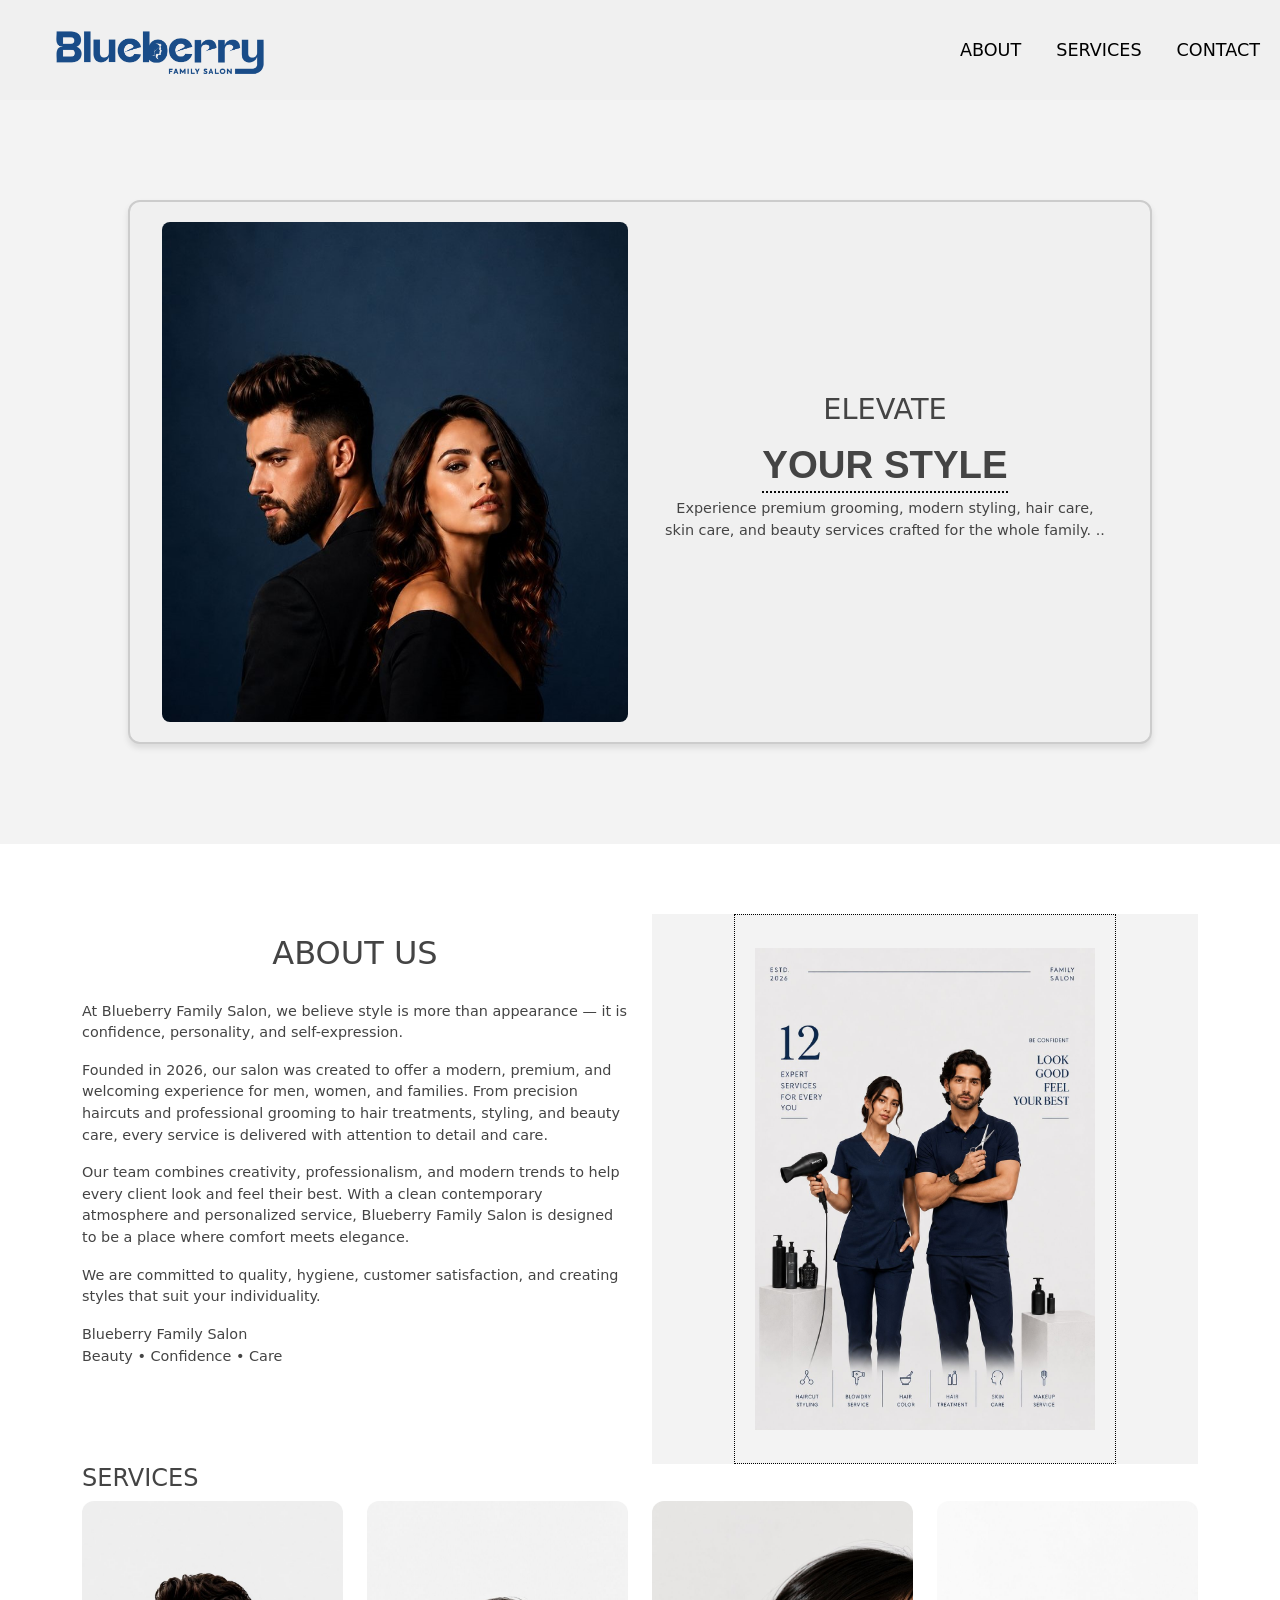
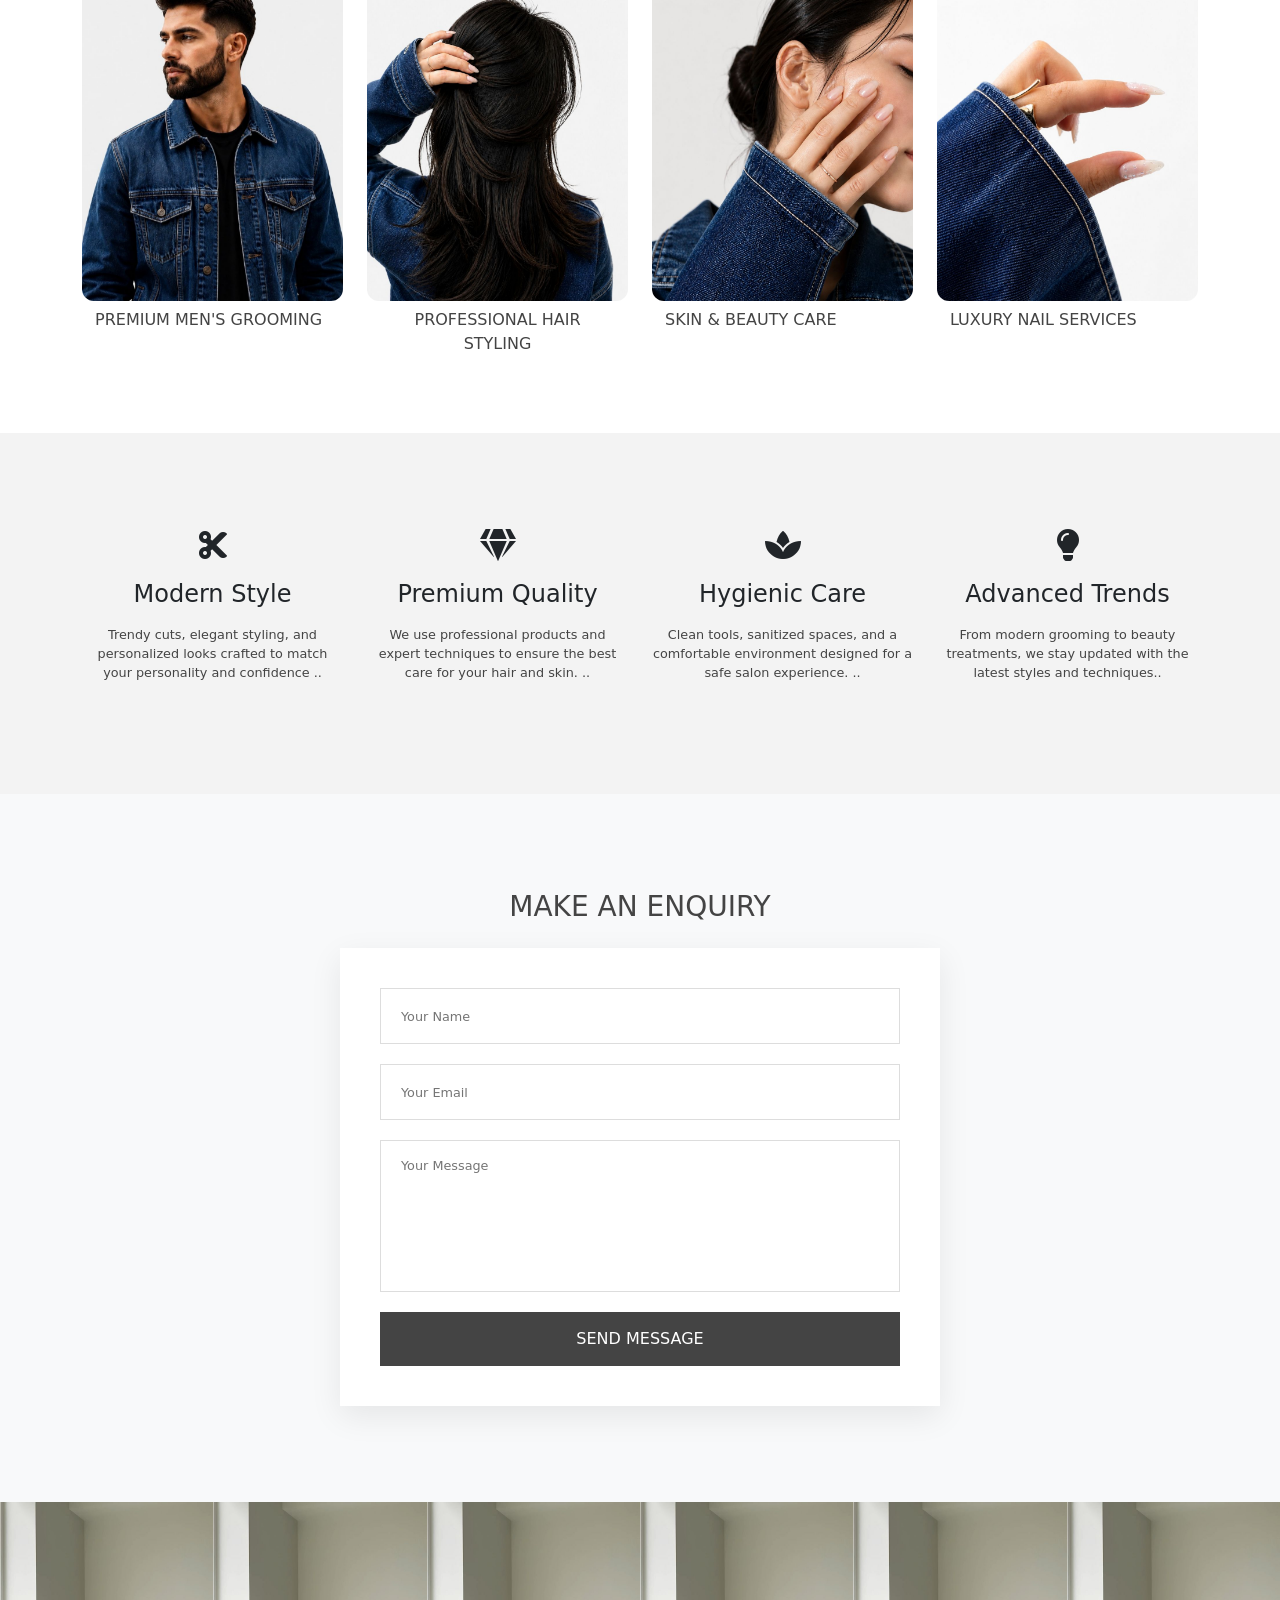
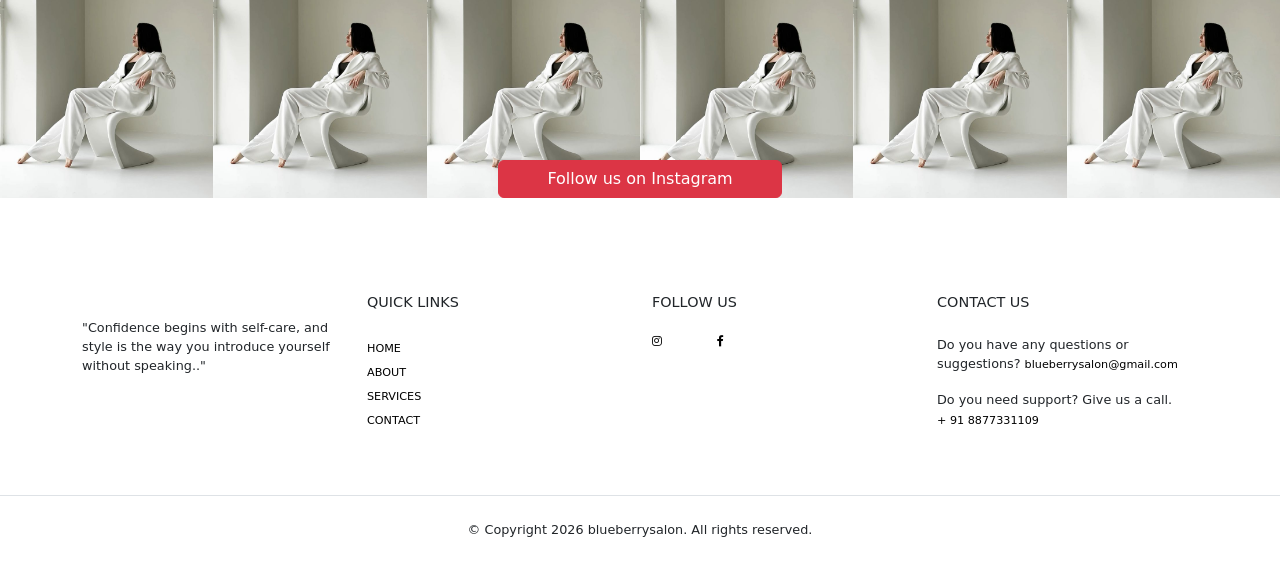
==== happy/index.html @ d49f5e02 "first commit" ====
<!DOCTYPE html>
<html lang="en">
<head>
    <meta charset="UTF-8">
    <meta name="viewport" content="width=device-width, initial-scale=1.0">
    <link rel="stylesheet" href="assets/style.css">
    <link href="https://cdn.jsdelivr.net/npm/bootstrap@5.3.0-alpha1/dist/css/bootstrap.min.css" rel="stylesheet">
    <link href="https://cdnjs.cloudflare.com/ajax/libs/font-awesome/5.15.4/css/all.min.css" rel="stylesheet">

    <link rel="preconnect" href="https://fonts.googleapis.com">
    <link rel="preconnect" href="https://fonts.gstatic.com" crossorigin>
    <link href="https://fonts.googleapis.com/css2?family=Dancing+Script:wght@400..700&display=swap" rel="stylesheet">
    <title>blueberrysalon</title>
</head>
<body>
    <div>
  <nav class="navbar py-16">

    <div class="navbar-brand">
        <img src="./images/logo.png" alt="Happy Theme Logo" class="logo">
    </div>

    <div class="navbar-links" id="navbar-links">
         <div class="close-menu" id="close-menu">
        <i class="fas fa-times"></i>
    </div>
         <a href="#about">ABOUT</a>
        <a href="#services">SERVICES</a>
        <a href="#footer">CONTACT</a>
          <div class="mobile-social">
        <a href="https://www.instagram.com/blueberrysalon" target="_blank">
            <i class="fab fa-instagram"></i>
        </a>

        <a href="https://www.facebook.com/share/1KfVQynQ6i/?mibextid=wwXIfr" target="_blank">
            <i class="fab fa-facebook-f"></i>
        </a>
    </div>
    </div>

    <div class="menu-toggle" id="mobile-menu">
        <div></div>
        <div></div>
        <div></div>
    </div>


</nav>
     
        <div class="header-section ">
            <!-- Navbar -->
   

            <div class="row collection-card py-16">
                <!-- Image Section -->
                <div class="col-md-6 d-flex ">
                    <img src="./images/bg.jpeg" class="img-fluid" alt="Collection Image" />
                </div>
                <!-- Text Section -->
                <div class="col-md-6 d-flex flex-column justify-content-center align-items-center ">
                    <h6 class="collection-text">ELEVATE </h6>
                    <h2 class="collection-text with-underline">YOUR STYLE</h2>
                    <p>Experience premium grooming, modern styling,
                      hair care, skin care, and beauty services
                      crafted for the whole family. .. </p>
                </div>
            </div>

           
            
        </div>
        

        <section class="categories pt-16 overflow-hidden">
            <div class="container">

            <div id="about" class="row">

    <!-- Image -->
    <div class="col-md-6 order-1 order-md-2">
        <div class="about-image">
            <img src="./images/about.jpeg"/>
        </div>
    </div>

    <!-- Text -->
    <div class="col-md-6 order-2 order-md-1">
        <div class="about-text">
            <h2>About US</h2>

            <p>
           At Blueberry Family Salon, we believe style is more than appearance — it is confidence, personality, and self-expression.
            </p>

            <p>
                Founded in 2026, our salon was created to offer a modern, premium, and welcoming experience for men, women, and families. From precision haircuts and professional grooming to hair treatments, styling, and beauty care, every service is delivered with attention to detail and care.

            </p>

              <p>
                Our team combines creativity, professionalism, and modern trends to help every client look and feel their best. With a clean contemporary atmosphere and personalized service, Blueberry Family Salon is designed to be a place where comfort meets elegance.
            </p>
               <p>
          We are committed to quality, hygiene, customer satisfaction, and creating styles that suit your individuality.
            </p>
               <p>
            Blueberry Family Salon
            <br/>
            Beauty • Confidence • Care            </p>
        </div>
    </div>

</div>
             
              <div id="services" class="open-up" data-aos="zoom-out">
                <div class="row populars">
                  <h2>Services</h2>
                  <div class="col-md-3">
                    <div class="cat-item image-zoom-effect">
                      <div class="image-holder">
                        <a href="index.html">
                          <img src="./images/men.jpeg" alt="categories" class="product-image img-fluid">
                        </a>
                      </div>
                      <div class="category-content">
                        <div class="product-button">
                          <a href="index.html" class="btn btn-common text-uppercase element-title"> Premium men's grooming</a>
                        </div>
                      </div>
                    </div>
                  </div>
                  <div class="col-md-3">
                    <div class="cat-item image-zoom-effect">
                      <div class="image-holder">
                        <a href="index.html">
                            <img src="./images/hair.jpeg" alt="categories" class="product-image img-fluid">
                        </a>
                      </div>
                      <div class="category-content">
                        <div class="product-button">
                          <a href="index.html" class="btn btn-common text-uppercase">Professional hair styling </a>
                        </div>
                      </div>
                    </div>
                  </div>
                  <div class="col-md-3">
                    <div class="cat-item image-zoom-effect">
                      <div class="image-holder">
                        <a href="index.html">
                            <img src="./images/face.jpeg" alt="categories" class="product-image img-fluid">
                        </a>
                      </div>
                      <div class="category-content">
                        <div class="product-button">
                          <a href="index.html" class="btn btn-common text-uppercase">Skin & Beauty care</a>
                        </div>
                      </div>
                    </div>
                  </div>
                  <div class="col-md-3">
                    <div class="cat-item image-zoom-effect">
                      <div class="image-holder">
                        <a href="index.html">
                            <img src="./images/nail.jpeg" alt="categories" class="product-image img-fluid">
                        </a>
                      </div>
                      <div class="category-content">
                        <div class="product-button">
                          <a href="index.html" class="btn btn-common text-uppercase">Luxury nail services</a>
                        </div>
                      </div>
                    </div>
                  </div>
                </div>
              </div>
            </div>
          </section>
     
        <section class="features py-5">
            <div class="container">
              <div class="row">
                <div class="col-md-3 text-center" data-aos="fade-in" data-aos-delay="0">
                  <div class="py-5">
                      <i class="fas fa-cut fa-2x"></i>
                    <h4 class="element-title text-capitalize my-3">Modern style</h4>
                    <p>Trendy cuts, elegant styling, and personalized looks crafted to match your personality and confidence .. </p>
                   </p>
                  </div>
                </div>
                <div class="col-md-3 text-center" data-aos="fade-in" data-aos-delay="300">
                  <div class="py-5">
                    <i class="fas fa-gem fa-2x"></i>
                    <h4 class="element-title text-capitalize my-3">Premium Quality</h4>
                    <p>We use professional products and expert techniques to ensure the best care for your hair and skin. .. </p>
                  </div>
                </div>
                <div class="col-md-3 text-center" data-aos="fade-in" data-aos-delay="600">
                  <div class="py-5">
                    <i class="fas fa-spa fa-2x"></i>
                    <h4 class="element-title text-capitalize my-3" >Hygienic Care</h4>
                    <p>Clean tools, sanitized spaces, and a comfortable environment designed for a safe salon experience. .. </p>
                  </div>
                </div>
                <div class="col-md-3 text-center" data-aos="fade-in" data-aos-delay="900">
                  <div class="py-5">
                    <i class="fas fa-lightbulb fa-2x"></i>
                    <h4 class="element-title text-capitalize my-3">Advanced Trends</h4>
                    <p>From modern grooming to beauty treatments, we stay updated with the latest styles and techniques.. </p>
                  </div>
                </div>
              </div>
            </div>
          </section>
<section class="newsletter bg-light" style="background:  no-repeat;">
  <div class="container">
    <div class="row justify-content-center">
      <div class="col-md-8 py-5 my-5">

        <div class="subscribe-header text-center pb-3">
          <h3 class="section-title text-uppercase">Make an Enquiry</h3>
        </div>

<form action="https://formsubmit.co/blueberrysalon84@gmail.com" method="POST" class="enquiry-form">

    <!-- <h2>Make an Enquiry</h2> -->

    <input type="text" name="name" placeholder="Your Name" required>

    <input type="email" name="email" placeholder="Your Email" required>

    <textarea name="message" placeholder="Your Message" rows="5"></textarea>

    <button type="submit">Send Message</button>

</form>

      </div>
    </div>
  </div>
</section>

  <section class="instagram position-relative">
    <div class="d-flex justify-content-center w-100 position-absolute bottom-0 z-1">
      <a href="https://www.instagram.com/blueberrysalon?igsh=eDUyNmQ1MWh6NHI2&utm_source=qr" class="btn btn-danger px-5">Follow us on Instagram</a>
    </div>
    <div class="row g-0">
      <div class="col-6 col-sm-4 col-md-2">
        <div class="insta-item">
          <a  target="_blank">
            <img src="./images/bg1.jpeg" alt="instagram" class="insta-image img-fluid">
          </a>
        </div>
      </div>
      <div class="col-6 col-sm-4 col-md-2">
        <div class="insta-item">
          <a  target="_blank">
            <img src="./images/bg1.jpeg" alt="instagram" class="insta-image img-fluid">
          </a>
        </div>
      </div>
      <div class="col-6 col-sm-4 col-md-2">
        <div class="insta-item">
          <a  target="_blank">
            <img src="./images/bg1.jpeg" alt="instagram" class="insta-image img-fluid">
          </a>
        </div>
      </div>
      <div class="col-6 col-sm-4 col-md-2">
        <div class="insta-item">
          <a  target="_blank">
            <img src="./images/bg1.jpeg" alt="instagram" class="insta-image img-fluid">
          </a>
        </div>
      </div>
      <div class="col-6 col-sm-4 col-md-2">
        <div class="insta-item">
          <a  target="_blank">
            <img src="./images/bg1.jpeg" alt="instagram" class="insta-image img-fluid">
          </a>
        </div>
      </div>
      <div class="col-6 col-sm-4 col-md-2">
        <div class="insta-item">
          <a  target="_blank">
            <img src="./images/bg1.jpeg" alt="instagram" class="insta-image img-fluid">
          </a>
        </div>
      </div>
    </div>
  </section>

  <footer id="footer" class="mt-5">
    <div class="container">
      <div class="row d-flex flex-wrap justify-content-between py-5">
        <div class="col-md-3 col-sm-6">
          <div class="footer-menu footer-menu-001">
            <div class="footer-intro mb-4">
              <!-- <a href="index.html" class="foot-logo">
                <img src="images/logo-1.png" alt="logo">
              </a> -->
            </div>
            <p>"Confidence begins with self-care, and style is the way you introduce yourself without speaking.."</p>
            <div class="social-links">
              <ul class="list-unstyled d-flex flex-wrap gap-3">
                <li>
                  <a href="#" class="text-secondary">
                    <svg width="24" height="24" viewBox="0 0 24 24">
                      <use xlink:href="#facebook"></use>
                    </svg>
                  </a>
                </li>
              
                
               
                <li>
                  <a href="#" class="text-secondary">
                    <svg width="24" height="24" viewBox="0 0 24 24">
                      <use xlink:href="#instagram"></use>
                    </svg>
                  </a>
                </li>
              </ul>
            </div>
          </div>
        </div>
        <div class="col-md-3 col-sm-6">
          <div class="footer-menu footer-menu-002">
            <h5 class="widget-title text-uppercase mb-4">Quick Links</h5>
            <ul class="menu-list list-unstyled text-uppercase border-animation-left fs-6">
              <li class="menu-item">
                <a href="index.html" class="item-anchor">Home</a>
              </li>
              <li class="menu-item">
                <a href="index.html" class="item-anchor">About</a>
              </li>
              <li class="menu-item">
                <a href="blog.html" class="item-anchor">Services</a>
              </li>
              
              <li class="menu-item">
                <a href="#" class="item-anchor">Contact</a>
              </li>
            </ul>
          </div>
        </div>
       <div class="col-md-3 col-sm-6">
    <div class="footer-menu footer-menu-003">

        <h5 class="widget-title text-uppercase mb-4">Follow Us</h5>

        <div class="social-icons">

            <a href="https://www.instagram.com/blueberrysalon?igsh=eDUyNmQ1MWh6NHI2&utm_source=qr" class="social-icon">
                <i class="fab fa-instagram"></i>
            </a>

            <a href="https://www.facebook.com/share/1KfVQynQ6i/?mibextid=wwXIfr" class="social-icon">
                <i class="fab fa-facebook-f"></i>
            </a>

        </div>

    </div>
</div>
        <div class="col-md-3 col-sm-6">
          <div class="footer-menu footer-menu-004 border-animation-left">
            <h5 class="widget-title text-uppercase mb-4">Contact Us</h5>
            <p>Do you have any questions or suggestions? <a href="mailto:contact@yourcompany.com"
                class="item-anchor">blueberrysalon@gmail.com</a></p>
            <p>Do you need support? Give us a call. <a href="tel:+43 720 11 52 78" class="item-anchor"> <br/>+ 91 8877331109
                </a>
            </p>
          </div>
        </div>
      </div>
    </div>
   <div class="border-top py-4 text-center">
    <div class="container">
        <p class="mb-0">
            © Copyright 2026 blueberrysalon. All rights reserved.
        </p>
    </div>
</div>
  </footer>
        
        
    </div>
	<script src="assets/script.js"></script>
  


</body>
</html>
---- happy/assets/style.css ----
body {
    margin: 0;
    font-family: Arial, sans-serif;
}
.py-16{
    padding-left: 20px !important;
    padding-right: 20px !important;
}

.pt-16{
    padding: 50px;
}
/* Small screens */
@media (max-width: 768px) {
    .pt-16 {
        padding: 25px;
    }
}

html {
    scroll-behavior: smooth;
}
section {
    scroll-margin-top: 100px; /* adjust based on navbar height */
}
.section-title{
  color: #444;
}

.header-section {
    width: 100%;
    height:auto !important;
    background: #f3f3f3;
    overflow: hidden;
    color: black;
    display: flex !important;
    padding-bottom: 100px;
    padding-top: 100px;
    flex-direction: column ;
    align-items: center;
    text-align: center;
    display: flex !important; /* Use Flexbox for centering */
    justify-content: center !important; /* Centers the child horizontally */
    align-items: center !important;

}



.navbar {
    display: flex;
    justify-content: space-between;
    align-items: center;
    background-color: #f0f0f0;
    position: fixed;
    width: 100%;
    top: 0;
    left: 0;
    z-index: 1000;
    padding: 12px 20px;
    box-sizing: border-box;
}

.navbar-brand {
    display: flex;
    align-items: center;
    flex: 1;
}

.logo {
    width: 280px;
    max-width: 100%;
    height: auto;
    object-fit: contain;
    background: transparent !important;
    mix-blend-mode: multiply;
}

/* Toggle */
.menu-toggle {
    display: none; /* hidden on desktop */
    flex-direction: column;
    justify-content: center;
    align-items: center;
    cursor: pointer;
    margin-left: auto;
}



.menu-toggle div {
    width: 24px;
    height: 2px;
    background-color: black;
    margin: 4px 0;
    transition: 0.3s;
}

/* Mobile */
@media (max-width: 768px) {

    .navbar {
        padding: 10px 15px;
    }

    .logo {
        width: 340px;
    }

    .menu-toggle div {
        width: 22px;
    }
 
}

/* Extra small screens */
@media (max-width: 480px) {

    .logo {
        width: 250px;
    }

    .navbar {
        padding: 8px 12px;
    }
      .collection-card img{
        height: 75% !important;
    }
}

.navbar-links {
    display: flex;
    align-items: center;
    gap: 35px;
}

.navbar-links a {
    text-decoration: none;
    color: black;
    font-size: 1.1rem;
    font-weight: 500;
    transition: color 0.3s ease;
}

.navbar-links a:hover {
    color: #1C528F;
}



.menu-toggle div {
    width: 24px;
    height: 2px;
    background-color: black;
    margin: 4px 0;
}
.navbar-links.active {
    background: white !important;
}


.navbar-links {
    transition: all 0.3s ease;
}

@media (max-width: 768px) {

    .menu-toggle {
        display: flex; 
    }

     .menu-toggle {
        display: flex;
        z-index: 1001;
    }

    .navbar-links {
        position: fixed;
        top: 0;
        left: 0;
        width: 100%;
        height: 100vh;

        background: rgba(0,0,0,0.95);

        display: flex;
        flex-direction: column;
        justify-content: center;
        align-items: center;
        gap: 30px;

        transform: translateY(-100%);
        opacity: 0;
        visibility: hidden;

        transition: all 0.4s ease;
        z-index: 1001;
    }

    .navbar-links.active {
        transform: translateY(0);
        opacity: 1;
        visibility: visible;
    }

    .navbar-links a {
        color: #1C528F;
        font-size: 1rem;
      font-weight: bolder !important;

    }
      .collection-card{
        width: 95% !important;
    }


     .navbar-links.active .mobile-social {
        display: flex;
        gap: 25px;
        margin-top: 20px;
    }

    .mobile-social a {
        color: black;
        font-size: 1rem;
    }
}
   

/* Hide on desktop */
.close-menu {
    display: none;
}

/* Mobile */
@media (max-width: 768px) {

    .close-menu {
        display: block;
        position: absolute;
        top: 20px;
        right: 25px;
        font-size: 1.5rem;
        color: black;
        cursor: pointer;
        z-index: 2002;
    }

    .close-menu:hover {
        color: #1C528F;
    }
}
.navbar-links.active .mobile-social {
    position: absolute;
    bottom: 40px;
}

.menu-toggle {
    z-index: 1000 !important;
}
.no-scroll {
    overflow: hidden;
}

   
/* Hide on desktop */
.mobile-social {
    display: none;
}



.collection-card {
    background-color: #f0f0f0;
    box-shadow: 0 4px 6px rgba(0, 0, 0, 0.1);
    border: 2px solid #ccc;
    padding: 20px;
    width: 80%;
    margin: auto;
    height: auto;
    /* margin-top: 50px !important; */
    border-radius: 12px;
      justify-content: center;
    align-items: center;
      display: flex !important;
}

/* Image */
.collection-card img {
    width: 100%;
    height: 100%;
    max-height: 500px;
    object-fit: cover;
    border-radius: 8px;
    display: block;
}

/* Text section */
.collection-card .col-md-6:last-child {
    padding: 20px;
}

/* Mobile Responsive */
@media (max-width: 768px) {

    .collection-card {
        width: 95%;
        padding: 15px;
    }

    .collection-card img {
        max-height: 300px;
        margin-bottom: 20px;
    }

    .collection-text {
        text-align: center;
    }
    .collection-card h2{
      font-size: 1.5rem !important;
    }
    .collection-card h6{
      font-size: 1.2rem !important
    }
  
}

.collection-text {
    color: #333;
    text-align: left;
    margin: 0 auto;
    margin: 5px 0;
}

.collection-card h2{
    font-size: 2.4rem; 
    font-weight: 600;
    color: #444

}
.collection-card h6{
    font-size: 1.8rem;
    font-weight: 400;
    color: #444
}
  .collection-card p{
      font-size: .9rem;
      color: #444
    }


.with-underline {
    position: relative;
    display: inline-block;
    text-align: center; 
    margin: 10px 0; 
    font-family: 'Arial', sans-serif; 
    color: #333;
}

.with-underline::after {
    content: ''; 
    position: absolute;
    bottom: -5px; 
    left: 0;
    width: 100%; 
    height: 0;
    border-bottom: 2px dotted #0a0a0a; 
}
.categories{
  padding-top: 70px;
  padding-bottom: 70px;
}


/*--- Image hover Effects
-----------------------------------------------*/
.image-zoom-effect {
    display: flex;
    flex-wrap: wrap;
  }

   .image-holder {
    width: 100%;
    height: 400px !important; /* same height for all cards */
    overflow: hidden;
    border-radius: 12px;
}

.product-image {
    width: 100%;
    height: 100%;
    object-fit: cover; /* image fits perfectly inside */
    display: block;
}
  .first-imgs{
    height: 400px;
    width: 100%;
    object-fit: cover;
  }
  .product-image img{
    height: 100%;
  
  }
  .insta-image{
    height: 250px;
    width: 100%;
    object-fit: cover;
  }
  
  .image-zoom-effect .image-holder {
    width: 100%;
    height: auto;
    overflow: hidden;
    transform: scale(1);
    transition: transform 0.3s cubic-bezier(0.25, 0.46, 0.45, 0.94);
  }
  
  .image-zoom-effect:hover .image-holder {
    transform: scale(0.95);
  }
  
  .image-zoom-effect img {
    transform: scale(1);
    will-change: transform;
    transition: transform 0.3s cubic-bezier(0.25, 0.46, 0.45, 0.94);
    z-index: 0;
  }
  
  .image-zoom-effect:hover img {
    transform: scale(1.1);
  }


  .features{
    background: #f3f3f3;
  }

  .features p , .about-text p{
    color: #444;
    font-size: .8rem;

  }
    .about-text p{
    color: #444;
    font-size: .9rem;

  }

  .border-animation-left .item-anchor {
    position: relative;
    margin-bottom: 20px;
  }
  
  .border-animation-left .item-anchor:after {
    content: "";
    position: absolute;
    width: 0;
    height: 1px;
    left: 0;
    bottom: 0;
    z-index: 9;
    background: var(--bs-dark);
    transition: all 0.5s ease;
  }
  
  .border-animation-left.light-border .item-anchor:after,
  .border-animation-left .item-anchor:after {
    background: var(--bs-dark);
  }
  
  .border-animation-left .item-anchor:hover:after,
  .border-animation-left .item-anchor:focus:after {
    width: 100%;
  }

.about{
  padding-bottom: 20px;
}
  
  .about-text {
    padding-top: 20px;
    padding-bottom: 20px;
    
  }
  .about-text h2{
    text-transform: uppercase;
    display: flex;
    justify-content: center;
    text-align: center;
    padding-bottom: 20px;
    color: #444


  }
  
  .about-image{
    /* padding: 20px; */
    width: 100%;
    height:550px;
    object-fit: contain;
    background-color: #f3f3f3;
    display: flex;
    justify-content: center;
  }

  @media (max-width: 768px) { /* Adjust for small screens */
    .about-image {
        height: 300px;
    }
}
  .about-image img{
    width: 70%;
    height: 100%;
    padding: 20px;
    justify-content: center;
    display: flex;
    object-fit: contain;

    border: 1px black dotted;
  }

  .populars h2{
    text-transform: uppercase;
    font-size: 1.5rem;
    color: #444;
  }
  .populars a{
        color: #444;

  }


  .menu-item a,.footer-menu a{
    text-decoration: none;
    color: black  ;
    font-size: .7rem;
  }
  .widget-title{
    font-size: .9rem;
  }

  textarea.form-control {
    resize: none;
}

.enquiry-form {
    max-width: 600px;
    margin: auto;
    background: #ffffff;
    padding: 40px;
    /* border-radius: 20px; */
    box-shadow: 0 10px 30px rgba(0,0,0,0.08);
    display: flex;
    flex-direction: column;
    gap: 20px;
}

.enquiry-form h2 {
    text-align: center;
    font-size: 2rem;
    margin-bottom: 10px;
    font-family: "Dancing Script", serif;
    color: #222;
}

.enquiry-form input,
.enquiry-form textarea {
    width: 100%;
    padding: 15px 20px;
    border: 1px solid #ddd;
    /* border-radius: 12px; */
    font-size: 1rem;
    outline: none;
    transition: 0.3s ease;
    box-sizing: border-box;
}

.enquiry-form input:focus,
.enquiry-form textarea:focus {
    border-color: #1C528F;
    box-shadow: 0 0 10px rgba(212,163,115,0.2);
}

.enquiry-form textarea {
    resize: none;
}

.enquiry-form button {
    background: #444;
    color: white;
    border: none;
    padding: 15px;
    font-size: 1rem;
    text-transform: uppercase;
    cursor: pointer;
    transition: 0.3s ease;
}

.enquiry-form button:hover {
    background: #1C528F;
}

/* Mobile Responsive */
@media (max-width: 768px) {
    .enquiry-form {
        padding: 25px;
    }

    .enquiry-form h2 {
        font-size: 1.6rem;
    }
}

.social-icons {
    display: flex;
    gap: 20px;
    align-items: center;
}

.social-icon {
    width: 45px;
    height: 45px;
    border-radius: 50%;
    color: white;
    display: flex;
    text-decoration: none;
    font-size: 18px;
    transition: 0.3s ease;
}

.social-icon:hover {
    transform: translateY(-3px);
}


.border-top p ,.footer-menu p ,.newsletter ::placeholder{
font-size: .8rem;
}



/* link tree  */

  #linktree {
            margin: 0;
            font-family: Arial, sans-serif;
            background: #0a223e;
            display: flex;
            flex-direction: column;
            min-height: 100vh;
            overflow: hidden;
        }

        /* Top Logo */
        .logo-section {
            text-align: center;
            padding: 40px 20px 20px;
        }

        .logo-section img {
            width: 350px;
            max-width: 90%;
        }

        /* Links Section */
        .links-container {
            flex: 1;
            display: flex;
            flex-direction: column;
            align-items: center;
            gap: 20px;
            padding: 20px;
        }
       

        .link-btn {
            width: 100%;
            max-width: 400px;
            padding: 10px;
            border-radius: 50px;
            text-align: center;
            font-size: .8rem;
            text-decoration: none;
            font-weight: 500;
            transition: 0.3s;
            display: flex;
            justify-content: center;
            align-items: center;
            gap: 10px;
        }

        .link-btn {
    display: flex;
    align-items: center;
    gap: 12px;
    padding: 10px 20px;
    text-decoration: none;
    border-radius: 12px;
    background: #fff;
    color: #000;
    box-shadow: 0 5px 15px rgba(0,0,0,0.08);
    transition: 0.3s;
}
.link-btn img{
  border-radius: 50%;
}

.link-btn:hover {
    transform: translateY(-2px);
}

.icon {
    width: 24px;
    height: 24px;
    object-fit: contain;
}

        /* Button styles */
        .website {
            background: white;
            color: #444;
        }

        .instagram {
            background: white;
            color: #444;
        }

        .whatsapp {
            background: white;
            color: #444;
        }
          .google {
            background: white;
            color: #444;
        }

        .link-btn:hover {
            transform: translateY(-3px);
            opacity: 0.9;
        }

        /* Footer */
        #qr-footer {
            text-align: center;
            padding: 15px;
            background: #0a223e;
            color: white;
            font-size: 0.9rem;
        }

        .tree-text{
          color: white;
          padding: 20px;
          font-size: .9rem;
          text-align: center;
          margin-top: 50px;
        }
        #loc{
          font-size: .7rem;
        }
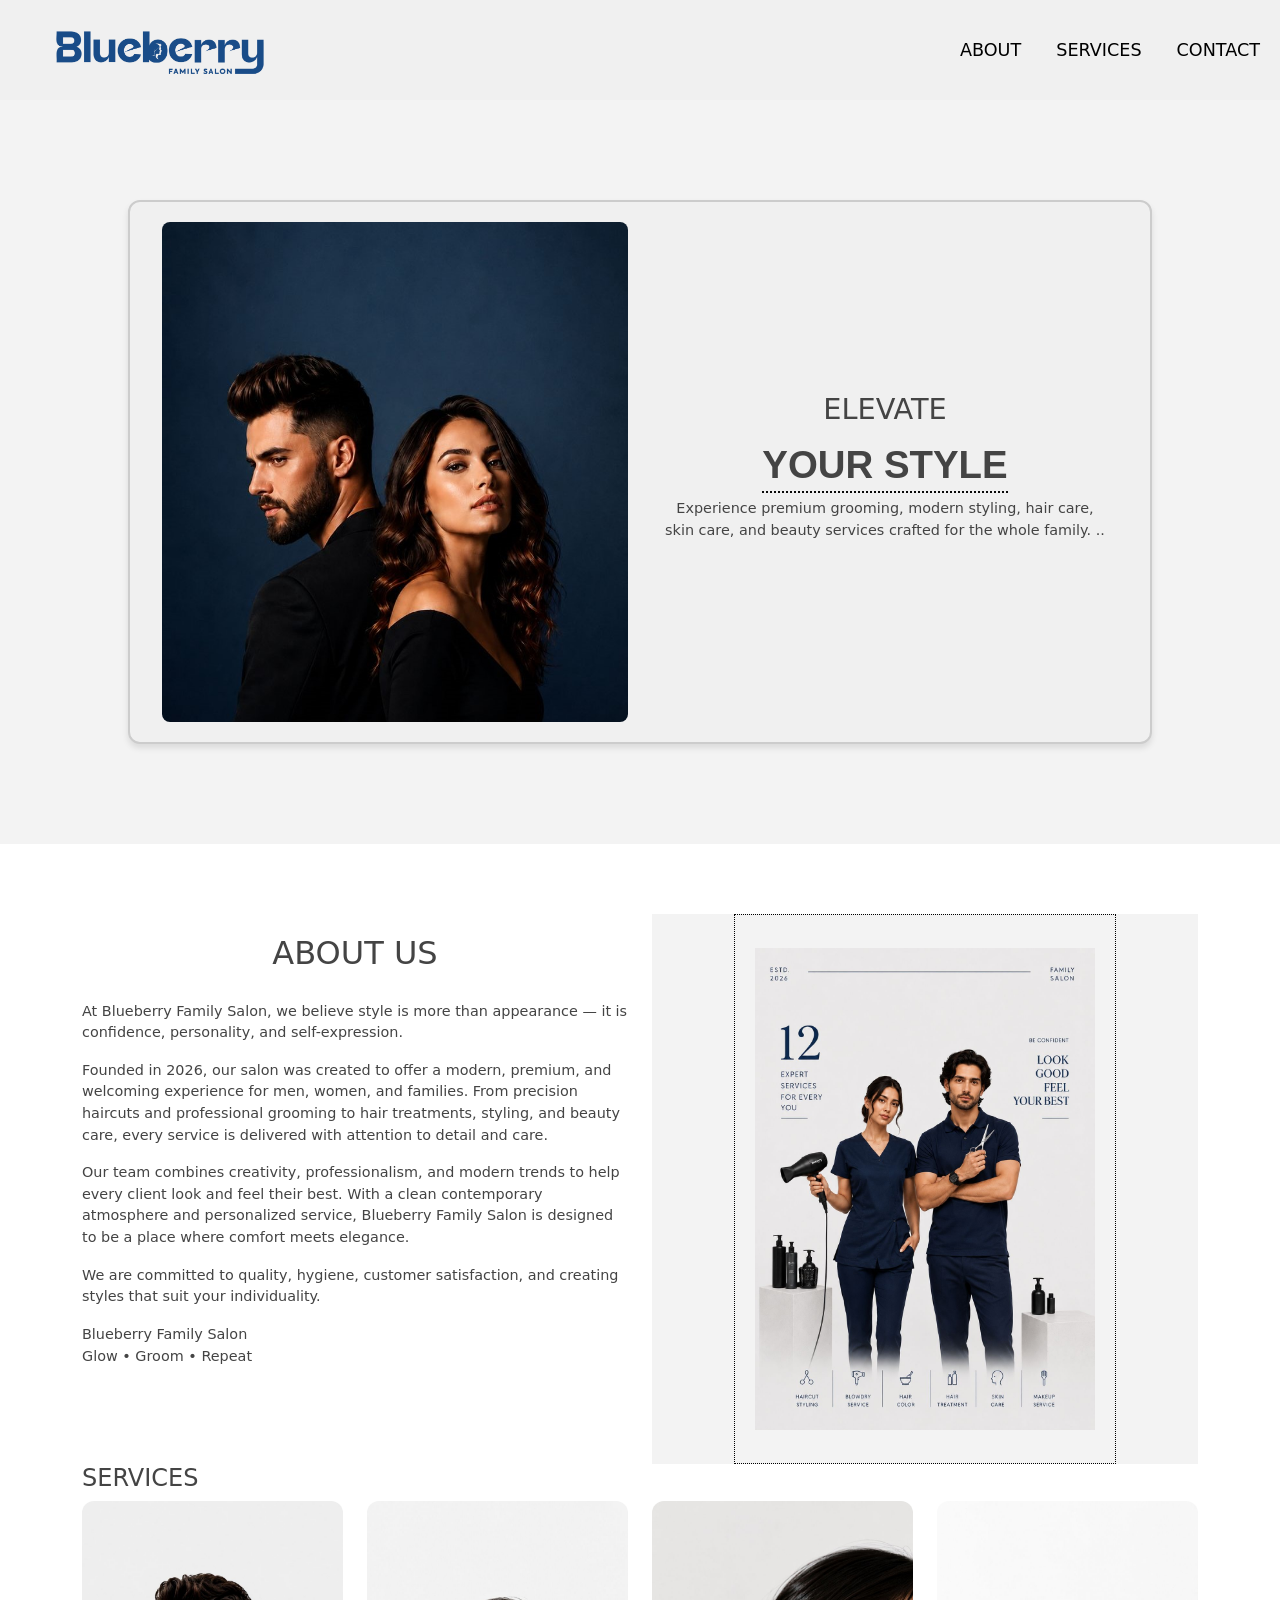
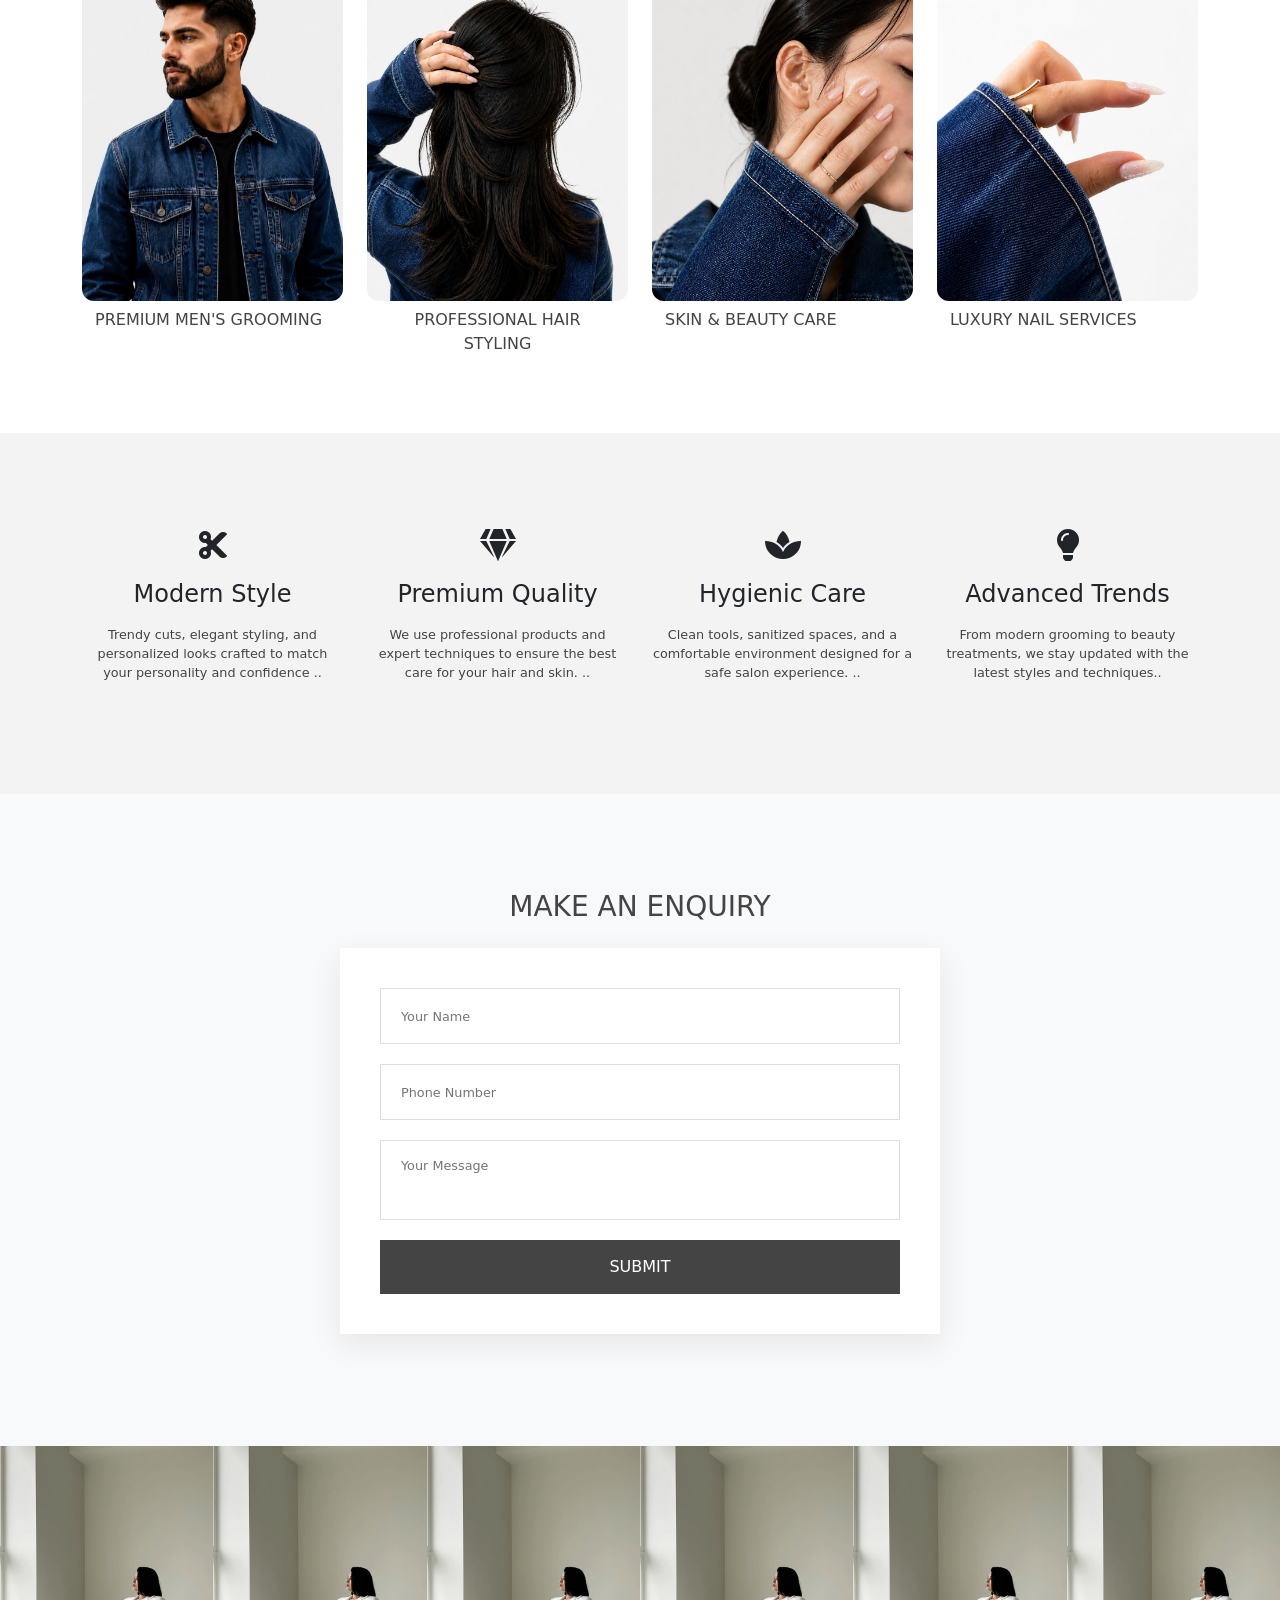
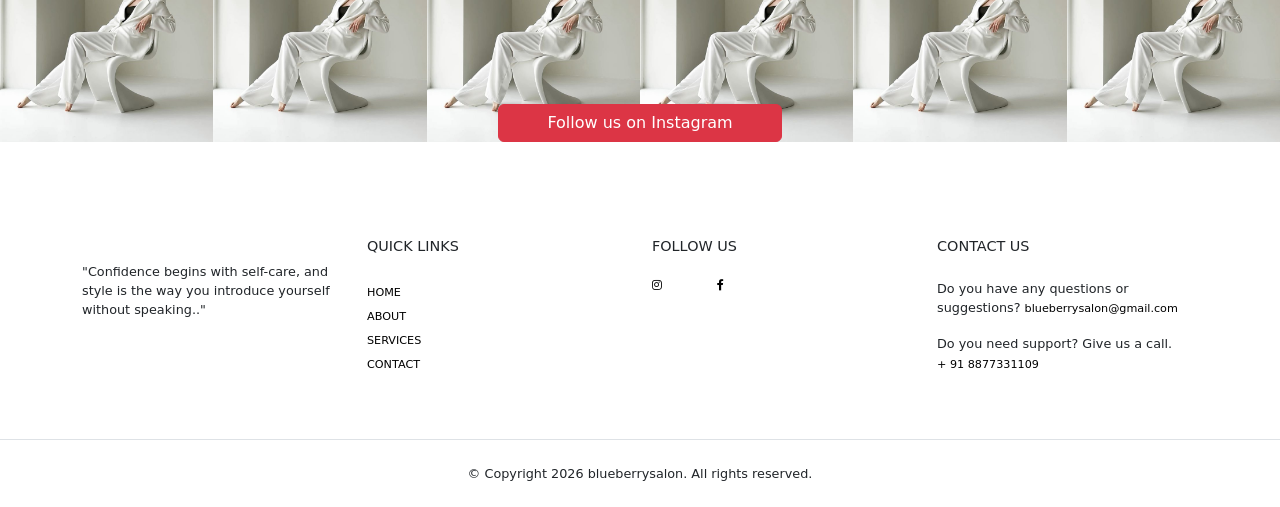
==== commit f5de2b8c: "dd" ====
--- a/happy/index.html
+++ b/happy/index.html
@@ -106,7 +106,7 @@
                <p>
             Blueberry Family Salon
             <br/>
-            Beauty • Confidence • Care            </p>
+            Glow • Groom • Repeat            </p>
         </div>
     </div>
 
@@ -220,19 +220,38 @@
           <h3 class="section-title text-uppercase">Make an Enquiry</h3>
         </div>
 
-<form action="https://formsubmit.co/blueberrysalon84@gmail.com" method="POST" class="enquiry-form">
-
-    <!-- <h2>Make an Enquiry</h2> -->
-
-    <input type="text" name="name" placeholder="Your Name" required>
-
-    <input type="email" name="email" placeholder="Your Email" required>
-
-    <textarea name="message" placeholder="Your Message" rows="5"></textarea>
-
-    <button type="submit">Send Message</button>
+
+
+<form id="enquiry-form" class="enquiry-form">
+
+  <input type="hidden" name="access_key" value="0115dc93-41a4-45bd-a144-3be3e2534e98">
+
+  <input 
+      type="text" 
+      name="name" 
+      placeholder="Your Name"
+      required>
+
+  <input 
+      type="tel" 
+      name="phone" 
+      placeholder="Phone Number"
+      required
+      pattern="[0-9]{10}"
+      maxlength="10"
+      inputmode="numeric"
+      title="Please enter a valid 10-digit phone number">
+
+  <textarea 
+      name="message" 
+      placeholder="Your Message"
+      required></textarea>
+
+  <button type="submit">Submit</button>
 
 </form>
+
+<p id="result"></p>
 
       </div>
     </div>
--- a/happy/assets/style.css
+++ b/happy/assets/style.css
@@ -659,7 +659,7 @@
         }
 
         .logo-section img {
-            width: 350px;
+            width: 380px;
             max-width: 90%;
         }
 
@@ -753,7 +753,7 @@
         .tree-text{
           color: white;
           padding: 20px;
-          font-size: .9rem;
+          font-size: .8rem;
           text-align: center;
           margin-top: 50px;
         }
@@ -761,5 +761,12 @@
           font-size: .7rem;
         }
 
+        #result{
+    margin-top:10px;
+    text-align:center;
+    font-size:14px;
+    color:green;
+}
+
   
   
